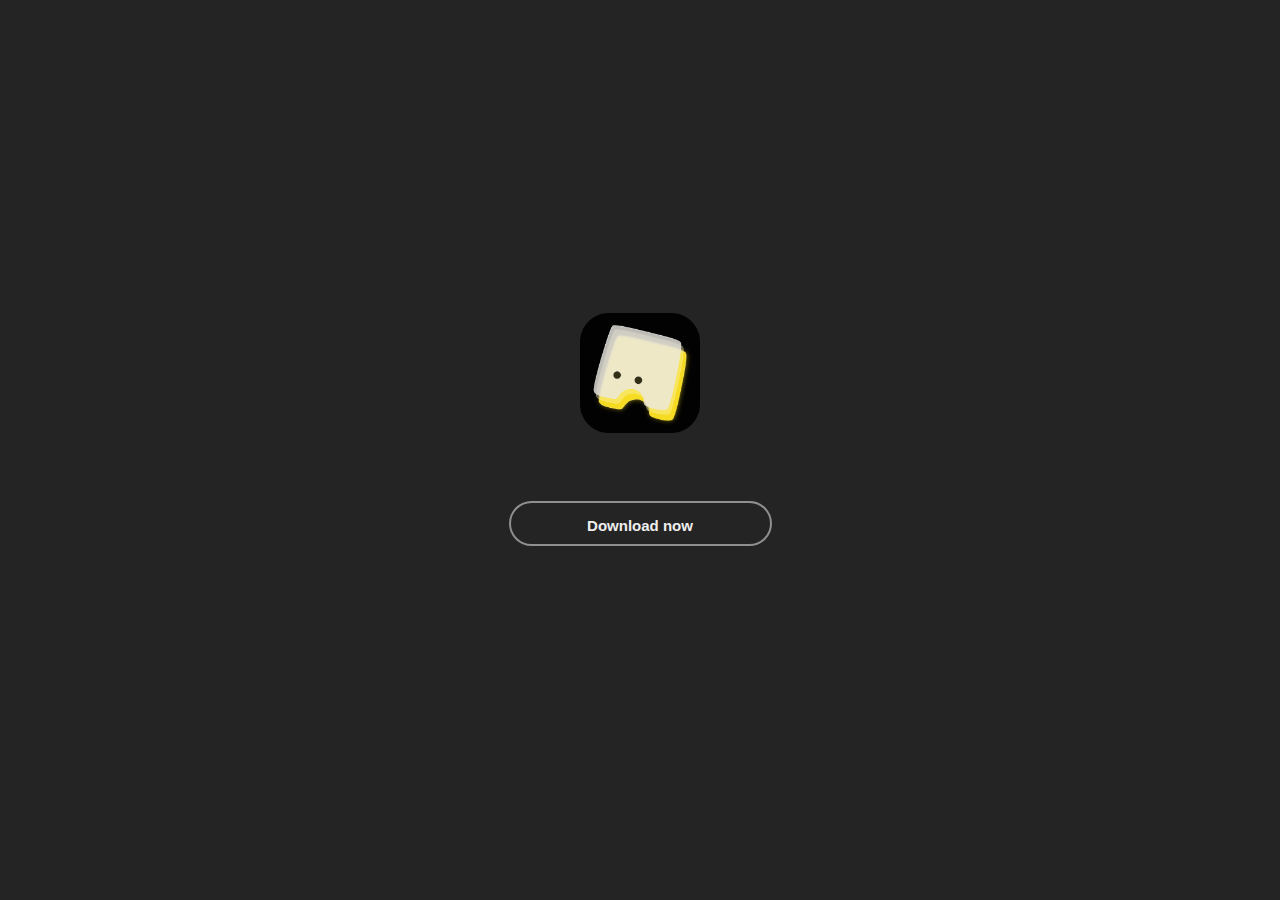
==== downloadApp.html @ 8b9e2281 "update" ====
<!doctype html>
<html lang="en">
  <head>
    <meta charset="UTF-8" />
    <link rel="icon" href="./assets/tempo_icon-u1zKUbew.png" />
    <meta name="viewport" content="initial-scale=1.0" />
    <title>Tempo Pulse</title>
  </head>

  <style>
    html,
    body {
      width: 100%;
      height: 100%;
      margin: 0;
      overflow: hidden;
    }
    .main_icon_iphone {
      max-width: 345px;
      width: 35%;
      margin-top: 1vh;
      margin-bottom: 2vh;
    }

    .download_btn {
      width: 263px;
      height: 45px;
      border-radius: 25px;
      opacity: 1;
      text-align: center;
      line-height: 45px;

      background: #007bff00;
      box-sizing: border-box;
      border: 2px solid #8f8f8f;
      font-size: 15px;
      font-weight: 500;
      letter-spacing: 0em;
    }

    .aApp {
      text-decoration: none;
      color: white;
    }
  </style>

  <body>
    <div
      id="app"
      style="
        width: 100%;
        height: 100%;
        background-color: #242424;
        font-family: PingFangSC-Regular, sans-serif;
        overflow: hidden;
        display: flex;
        justify-content: center;
        align-items: center;
      "
    >
      <div
        style="display: flex; justify-content: center; flex-direction: column; align-items: center"
      >
        <img src="./tempo_icon_bg.png" class="main_icon_iphone" />
        <div style="height: 50px"></div>

        <a href="https://apps.apple.com/app/id6670431592" class="aApp">
          <div class="download_btn">
            <span style="font-size: 15px; font-weight: 590; line-height: normal; color: #eeeeee">
              Download now
            </span>
          </div></a
        >

        <div style="height: 50px"></div>
      </div>
    </div>
  </body>
</html>
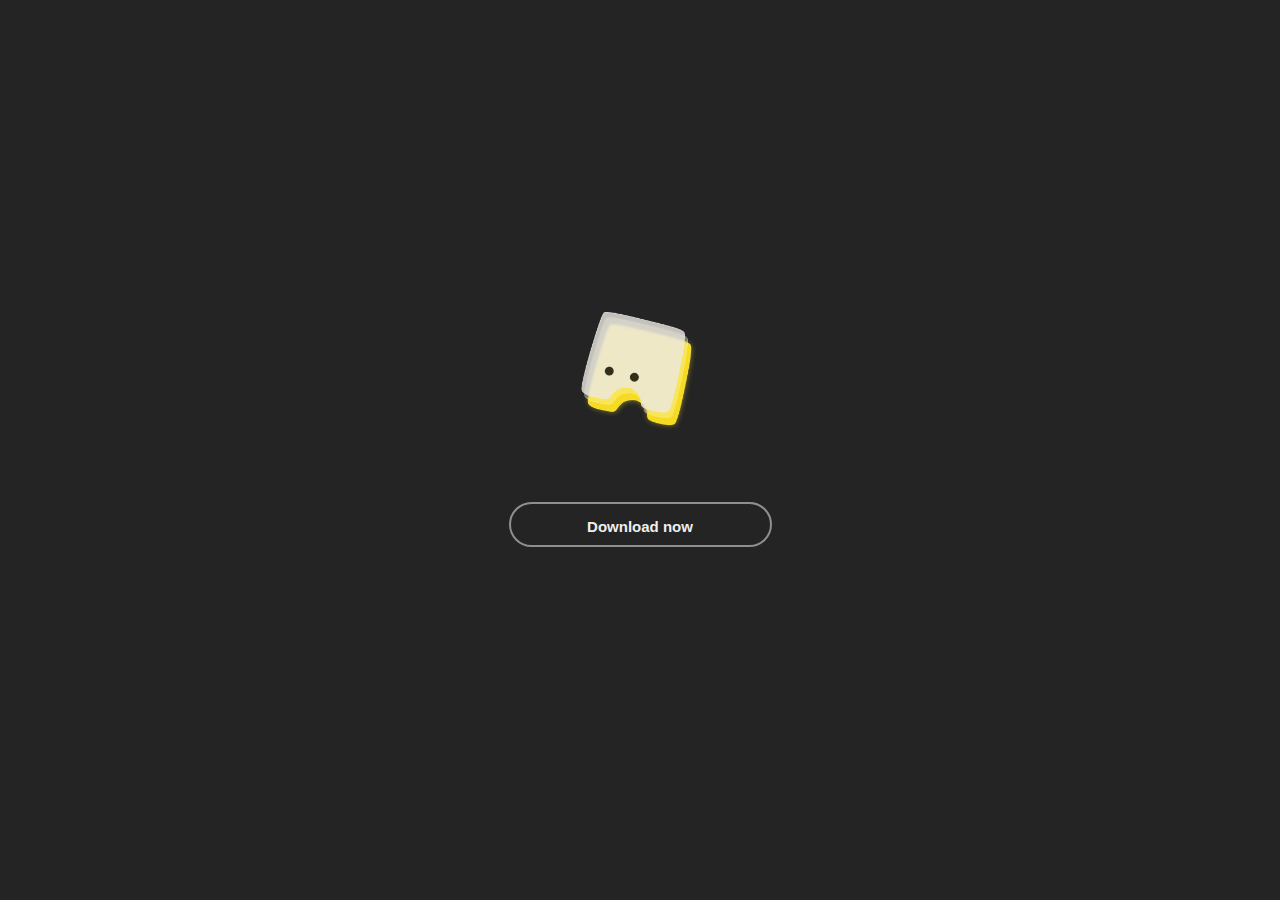
==== commit 6163efc4: "update" ====
--- a/downloadApp.html
+++ b/downloadApp.html
@@ -61,7 +61,7 @@
       <div
         style="display: flex; justify-content: center; flex-direction: column; align-items: center"
       >
-        <img src="./tempo_icon_bg.png" class="main_icon_iphone" />
+        <img src="./assets/tempo_icon-u1zKUbew.png" class="main_icon_iphone" />
         <div style="height: 50px"></div>
 
         <a href="https://apps.apple.com/app/id6670431592" class="aApp">
